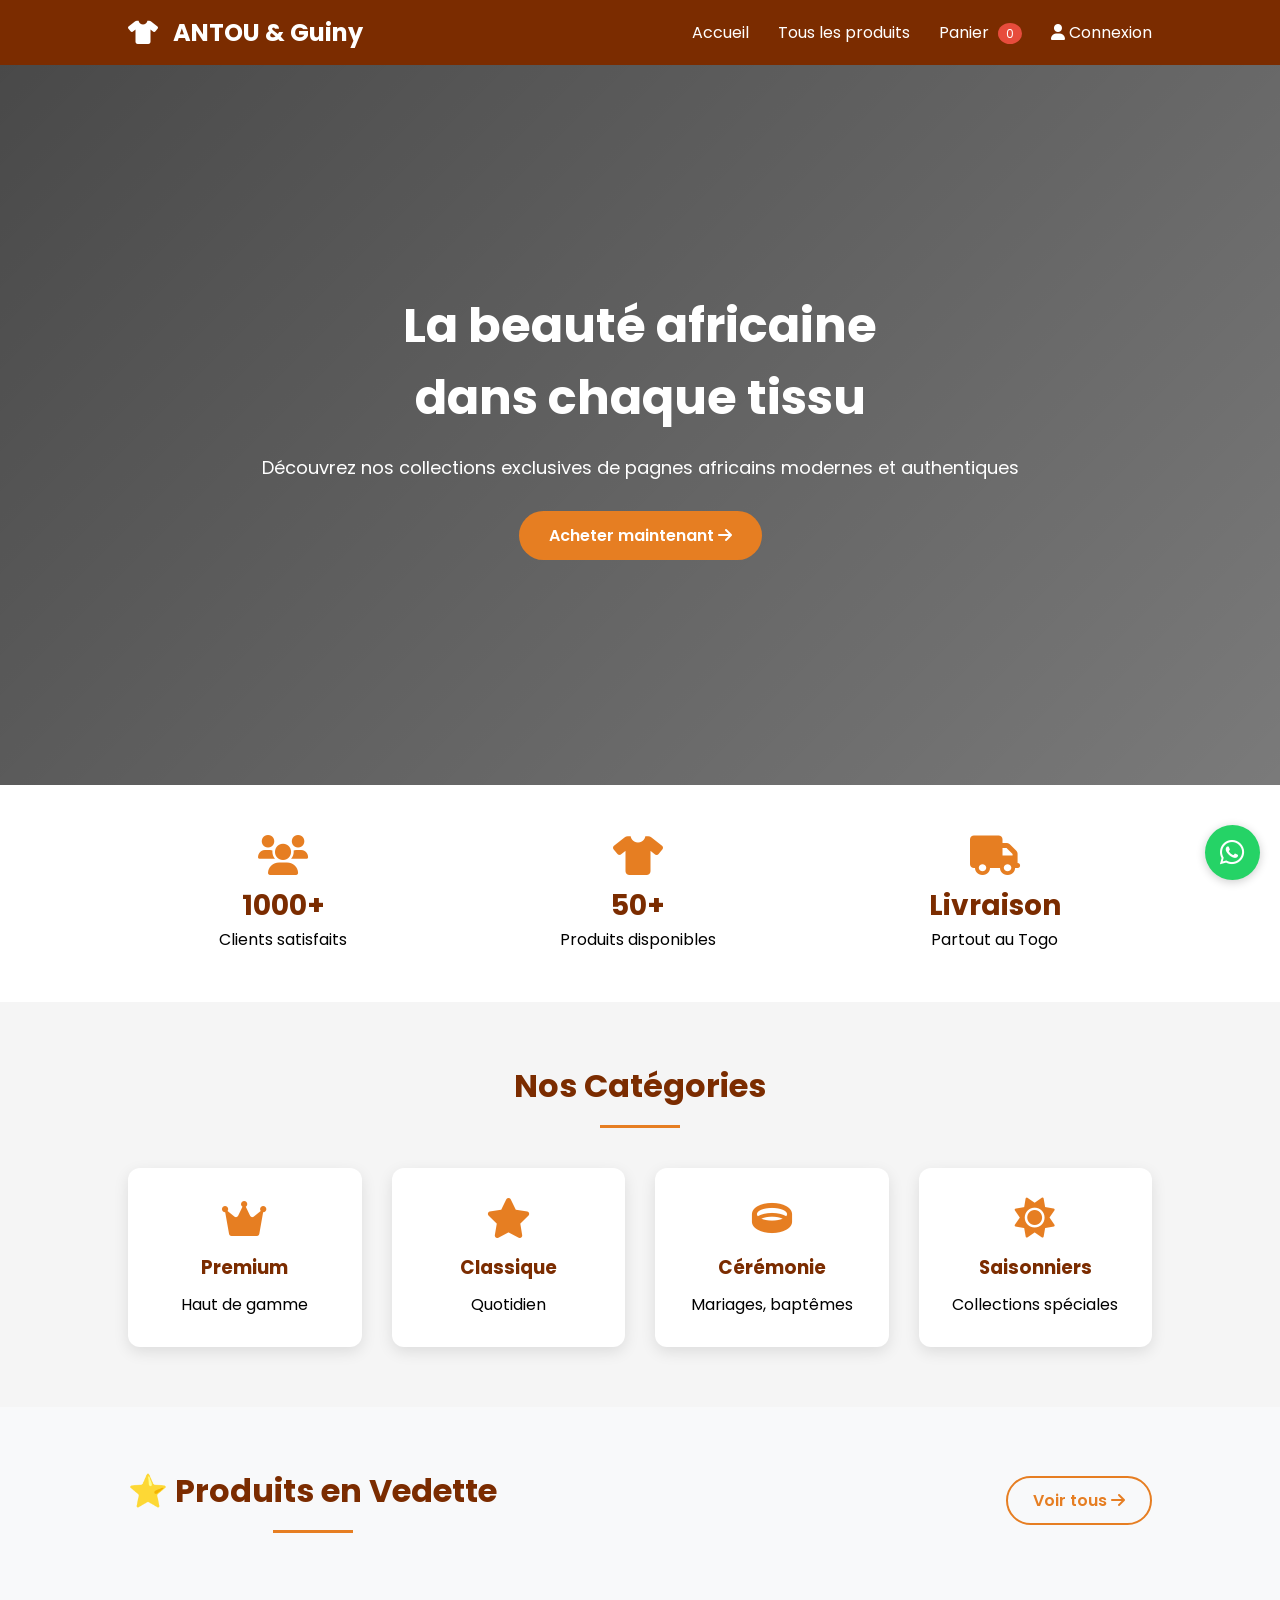
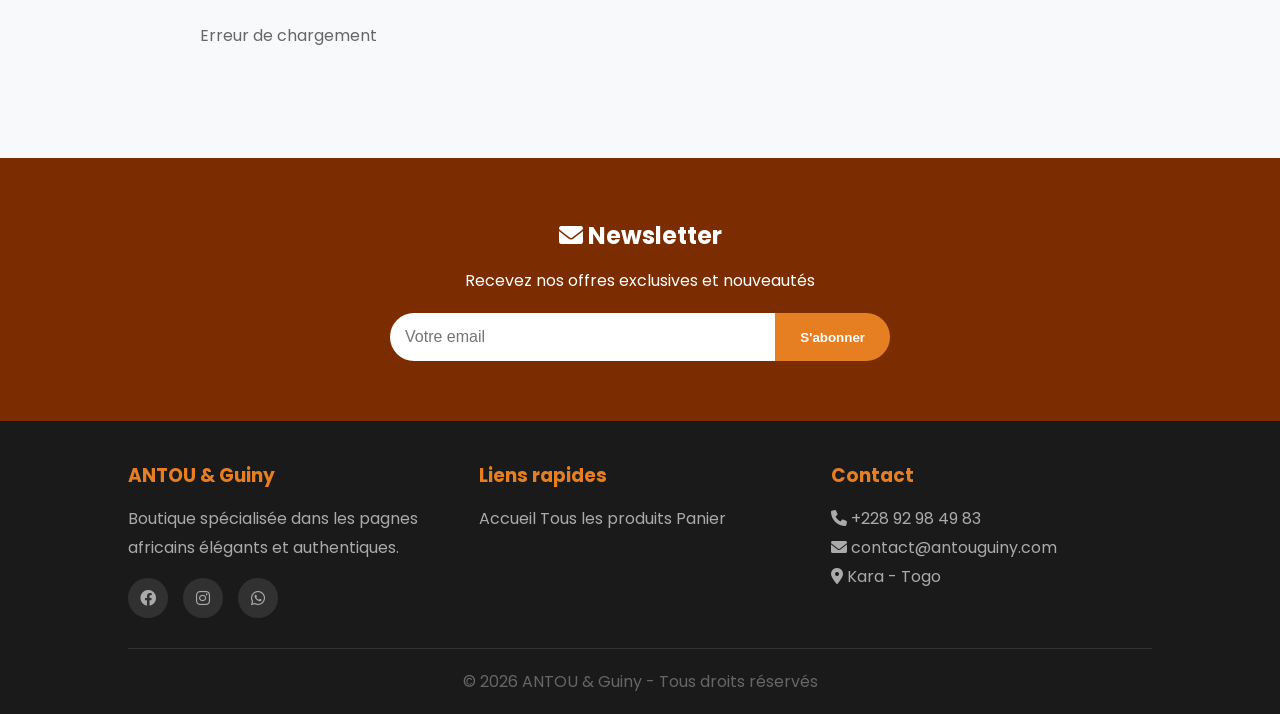
==== templates/index.html @ c520e152 "Premier commit" ====
<!DOCTYPE html>
<html lang="fr">
<head>
    <meta charset="UTF-8">
    <meta name="viewport" content="width=device-width, initial-scale=1.0">
    <title>ANTOU & Guiny - Boutique de Pagnes Africains</title>
    <link href="https://fonts.googleapis.com/css2?family=Poppins:wght@300;400;500;600;700;800&display=swap" rel="stylesheet">
    <link rel="stylesheet" href="https://cdnjs.cloudflare.com/ajax/libs/font-awesome/6.0.0/css/all.min.css">
    <style>
        * {
            margin: 0;
            padding: 0;
            box-sizing: border-box;
        }
        
        body {
            font-family: 'Poppins', sans-serif;
            background: #f5f5f5;
        }
        
        header {
            background: #7b2c00;
            display: flex;
            justify-content: space-between;
            align-items: center;
            padding: 15px 10%;
            position: sticky;
            top: 0;
            z-index: 100;
        }
        
        .logo {
            color: white;
            font-size: 24px;
            font-weight: 700;
        }
        
        .logo i {
            margin-right: 10px;
        }
        
        nav a {
            color: white;
            text-decoration: none;
            margin-left: 25px;
            transition: 0.3s;
        }
        
        nav a:hover {
            color: orange;
        }
        
        .hero {
            height: 80vh;
            background: linear-gradient(135deg, rgba(0,0,0,0.7), rgba(0,0,0,0.5)), url('/static/images/hero-bg.jpg');
            background-size: cover;
            background-position: center;
            display: flex;
            align-items: center;
            justify-content: center;
            text-align: center;
            color: white;
        }
        
        .hero-content h1 {
            font-size: 48px;
            margin-bottom: 20px;
        }
        
        .hero-content p {
            font-size: 18px;
            margin-bottom: 30px;
        }
        
        .btn {
            background: #e67e22;
            color: white;
            padding: 12px 30px;
            border-radius: 50px;
            text-decoration: none;
            font-weight: 600;
            transition: 0.3s;
            display: inline-block;
        }
        
        .btn:hover {
            background: #f39c12;
            transform: translateY(-3px);
        }
        
        .stats {
            display: flex;
            justify-content: space-around;
            padding: 50px 10%;
            background: white;
            text-align: center;
            flex-wrap: wrap;
            gap: 30px;
        }
        
        .stat-item i {
            font-size: 40px;
            color: #e67e22;
            margin-bottom: 10px;
        }
        
        .stat-item h3 {
            font-size: 28px;
            color: #7b2c00;
        }
        
        .categories {
            padding: 60px 10%;
        }
        
        .titre-section {
            text-align: center;
            font-size: 32px;
            color: #7b2c00;
            margin-bottom: 40px;
        }
        
        .titre-section::after {
            content: '';
            display: block;
            width: 80px;
            height: 3px;
            background: #e67e22;
            margin: 15px auto 0;
        }
        
        .categories-grid {
            display: grid;
            grid-template-columns: repeat(auto-fit, minmax(220px, 1fr));
            gap: 30px;
            max-width: 1200px;
            margin: 0 auto;
        }
        
        .categorie-card {
            background: white;
            padding: 30px;
            text-align: center;
            border-radius: 12px;
            cursor: pointer;
            transition: 0.3s;
            box-shadow: 0 5px 15px rgba(0,0,0,0.1);
        }
        
        .categorie-card:hover {
            transform: translateY(-5px);
            box-shadow: 0 10px 25px rgba(0,0,0,0.15);
        }
        
        .categorie-card i {
            font-size: 40px;
            color: #e67e22;
            margin-bottom: 15px;
        }
        
        .categorie-card h3 {
            color: #7b2c00;
            margin-bottom: 10px;
        }
        
        .featured {
            padding: 60px 10%;
            background: #f8f9fa;
        }
        
        .produits-header {
            display: flex;
            justify-content: space-between;
            align-items: center;
            margin-bottom: 40px;
            flex-wrap: wrap;
            gap: 20px;
        }
        
        .view-all-btn {
            background: transparent;
            border: 2px solid #e67e22;
            color: #e67e22;
            padding: 10px 25px;
            border-radius: 50px;
            text-decoration: none;
            font-weight: 600;
            transition: 0.3s;
        }
        
        .view-all-btn:hover {
            background: #e67e22;
            color: white;
        }
        
        .galerie {
            display: grid;
            grid-template-columns: repeat(auto-fill, minmax(280px, 1fr));
            gap: 30px;
        }
        
        .carte {
            background: white;
            border-radius: 12px;
            overflow: hidden;
            box-shadow: 0 5px 15px rgba(0,0,0,0.1);
            transition: 0.3s;
            position: relative;
        }
        
        .carte:hover {
            transform: translateY(-5px);
            box-shadow: 0 10px 25px rgba(0,0,0,0.15);
        }
        
        .carte img {
            width: 100%;
            height: 250px;
            object-fit: cover;
        }
        
        .badge {
            position: absolute;
            top: 10px;
            right: 10px;
            background: #e67e22;
            color: white;
            padding: 5px 12px;
            border-radius: 20px;
            font-size: 12px;
            font-weight: bold;
            z-index: 1;
        }
        
        .badge.vedette {
            background: #e74c3c;
        }
        
        .carte-content {
            padding: 20px;
        }
        
        .carte-content h3 {
            font-size: 18px;
            margin-bottom: 10px;
            color: #7b2c00;
        }
        
        .prix {
            font-size: 22px;
            font-weight: bold;
            color: #e67e22;
            margin: 10px 0;
        }
        
        .description {
            color: #666;
            font-size: 14px;
            margin-bottom: 15px;
            line-height: 1.5;
        }
        
        .commander-btn {
            width: 100%;
            background: #25D366;
            color: white;
            border: none;
            padding: 12px;
            border-radius: 50px;
            cursor: pointer;
            font-size: 14px;
            font-weight: 600;
            transition: 0.3s;
        }
        
        .commander-btn:hover {
            background: #128C7E;
        }
        
        .newsletter {
            background: #7b2c00;
            color: white;
            padding: 60px 20px;
            text-align: center;
        }
        
        .newsletter-content {
            max-width: 500px;
            margin: 0 auto;
        }
        
        .newsletter-content h2 {
            margin-bottom: 15px;
        }
        
        .newsletter-content form {
            display: flex;
            margin-top: 20px;
        }
        
        .newsletter-content input {
            flex: 1;
            padding: 15px;
            border: none;
            border-radius: 50px 0 0 50px;
            font-size: 16px;
        }
        
        .newsletter-content button {
            background: #e67e22;
            color: white;
            border: none;
            padding: 15px 25px;
            border-radius: 0 50px 50px 0;
            cursor: pointer;
            font-weight: 600;
        }
        
        footer {
            background: #1a1a1a;
            color: white;
            padding: 40px 10% 20px;
        }
        
        .footer-content {
            display: grid;
            grid-template-columns: repeat(auto-fit, minmax(250px, 1fr));
            gap: 30px;
            margin-bottom: 30px;
        }
        
        .footer-section h3 {
            margin-bottom: 15px;
            color: #e67e22;
        }
        
        .footer-section p, .footer-section a {
            color: #aaa;
            text-decoration: none;
            line-height: 1.8;
        }
        
        .social-links {
            display: flex;
            gap: 15px;
            margin-top: 15px;
        }
        
        .social-links a {
            width: 40px;
            height: 40px;
            background: rgba(255,255,255,0.1);
            border-radius: 50%;
            display: flex;
            align-items: center;
            justify-content: center;
            transition: 0.3s;
        }
        
        .social-links a:hover {
            background: #e67e22;
        }
        
        .footer-bottom {
            text-align: center;
            padding-top: 20px;
            border-top: 1px solid #333;
            color: #666;
        }
        
        .whatsapp {
            position: fixed;
            bottom: 20px;
            right: 20px;
            background: #25D366;
            color: white;
            width: 55px;
            height: 55px;
            border-radius: 50%;
            display: flex;
            align-items: center;
            justify-content: center;
            font-size: 28px;
            text-decoration: none;
            box-shadow: 0 2px 10px rgba(0,0,0,0.2);
            z-index: 100;
        }
        
        .cart-count {
            background: #e74c3c;
            border-radius: 50%;
            padding: 2px 8px;
            font-size: 12px;
            margin-left: 5px;
        }
        
        .toast {
            position: fixed;
            bottom: 20px;
            right: 20px;
            background: #333;
            color: white;
            padding: 12px 20px;
            border-radius: 8px;
            z-index: 1000;
        }
        
        .loading {
            text-align: center;
            padding: 50px;
            color: #666;
        }
        
        @media (max-width: 768px) {
            header {
                flex-direction: column;
                gap: 15px;
            }
            nav a {
                margin: 0 10px;
            }
            .hero-content h1 {
                font-size: 28px;
            }
            .stats {
                flex-direction: column;
            }
        }
    </style>
</head>
<body>

    <header>
        <div class="logo">
            <i class="fas fa-tshirt"></i>
            ANTOU & Guiny
        </div>
        <nav>
            <a href="/">Accueil</a>
            <a href="/tous-les-produits">Tous les produits</a>
            <a href="/panier">Panier <span id="cart-count" class="cart-count">0</span></a>
            <a href="#" id="auth-link">Connexion</a>
        </nav>
    </header>

    <section class="hero">
        <div class="hero-content">
            <h1>La beauté africaine <br>dans chaque tissu</h1>
            <p>Découvrez nos collections exclusives de pagnes africains modernes et authentiques</p>
            <a href="/tous-les-produits" class="btn">Acheter maintenant <i class="fas fa-arrow-right"></i></a>
        </div>
    </section>

    <section class="stats">
        <div class="stat-item">
            <i class="fas fa-users"></i>
            <h3>1000+</h3>
            <p>Clients satisfaits</p>
        </div>
        <div class="stat-item">
            <i class="fas fa-tshirt"></i>
            <h3>50+</h3>
            <p>Produits disponibles</p>
        </div>
        <div class="stat-item">
            <i class="fas fa-truck"></i>
            <h3>Livraison</h3>
            <p>Partout au Togo</p>
        </div>
    </section>

    <section class="categories">
        <h2 class="titre-section">Nos Catégories</h2>
        <div class="categories-grid">
            <div class="categorie-card" data-categorie="premium">
                <i class="fas fa-crown"></i>
                <h3>Premium</h3>
                <p>Haut de gamme</p>
            </div>
            <div class="categorie-card" data-categorie="classique">
                <i class="fas fa-star"></i>
                <h3>Classique</h3>
                <p>Quotidien</p>
            </div>
            <div class="categorie-card" data-categorie="ceremonie">
                <i class="fas fa-ring"></i>
                <h3>Cérémonie</h3>
                <p>Mariages, baptêmes</p>
            </div>
            <div class="categorie-card" data-categorie="saison">
                <i class="fas fa-sun"></i>
                <h3>Saisonniers</h3>
                <p>Collections spéciales</p>
            </div>
        </div>
    </section>

    <section class="featured">
        <div class="produits-header">
            <h2 class="titre-section" style="margin-bottom: 0;">⭐ Produits en Vedette</h2>
            <a href="/tous-les-produits" class="view-all-btn">Voir tous <i class="fas fa-arrow-right"></i></a>
        </div>
        <div class="galerie" id="featured-products">
            <div class="loading"><i class="fas fa-spinner fa-spin"></i> Chargement...</div>
        </div>
    </section>

    <section class="newsletter">
        <div class="newsletter-content">
            <h2><i class="fas fa-envelope"></i> Newsletter</h2>
            <p>Recevez nos offres exclusives et nouveautés</p>
            <form id="newsletter-form">
                <input type="email" placeholder="Votre email" required>
                <button type="submit">S'abonner</button>
            </form>
        </div>
    </section>

    <footer>
        <div class="footer-content">
            <div class="footer-section">
                <h3>ANTOU & Guiny</h3>
                <p>Boutique spécialisée dans les pagnes africains élégants et authentiques.</p>
                <div class="social-links">
                    <a href="#"><i class="fab fa-facebook"></i></a>
                    <a href="#"><i class="fab fa-instagram"></i></a>
                    <a href="#"><i class="fab fa-whatsapp"></i></a>
                </div>
            </div>
            <div class="footer-section">
                <h3>Liens rapides</h3>
                <a href="/">Accueil</a>
                <a href="/tous-les-produits">Tous les produits</a>
                <a href="/panier">Panier</a>
            </div>
            <div class="footer-section">
                <h3>Contact</h3>
                <p><i class="fas fa-phone"></i> +228 92 98 49 83</p>
                <p><i class="fas fa-envelope"></i> contact@antouguiny.com</p>
                <p><i class="fas fa-map-marker-alt"></i> Kara - Togo</p>
            </div>
        </div>
        <div class="footer-bottom">
            <p>&copy; 2026 ANTOU & Guiny - Tous droits réservés</p>
        </div>
    </footer>

    <a href="https://wa.me/22892984983" class="whatsapp" target="_blank">
        <i class="fab fa-whatsapp"></i>
    </a>

    <script>
        let allProducts = [];
        let cart = JSON.parse(localStorage.getItem('cart')) || [];
        
        function updateCartCount() {
            const count = cart.reduce((sum, item) => sum + item.quantite, 0);
            const cartCount = document.getElementById('cart-count');
            if (cartCount) cartCount.textContent = count;
            localStorage.setItem('cart', JSON.stringify(cart));
        }
        
        function showToast(message) {
            const toast = document.createElement('div');
            toast.className = 'toast';
            toast.innerHTML = `<i class="fas fa-check-circle"></i> ${message}`;
            document.body.appendChild(toast);
            setTimeout(() => toast.remove(), 3000);
        }
        
        function requireAuth(action) {
            const connected = localStorage.getItem('connected');
            if (connected !== 'true') {
                alert('Veuillez vous connecter pour ' + action);
                window.location.href = '/login-page';
                return false;
            }
            return true;
        }
        
        function addToCart(productId, productName, productPrice, productImage) {
            if (!requireAuth('ajouter au panier')) return;
            
            let cart = JSON.parse(localStorage.getItem('cart')) || [];
            const existing = cart.find(item => item.id === productId);
            
            if (existing) {
                existing.quantite++;
            } else {
                cart.push({
                    id: productId,
                    nom: productName,
                    prix: productPrice,
                    image: productImage,
                    quantite: 1
                });
            }
            
            localStorage.setItem('cart', JSON.stringify(cart));
            updateCartCount();
            showToast(`${productName} ajouté au panier !`);
        }
        
        function displayProducts(products, containerId, isFeatured = false) {
            const container = document.getElementById(containerId);
            if (!container) return;
            
            if (products.length === 0) {
                container.innerHTML = '<div class="no-products">Aucun produit trouvé</div>';
                return;
            }
            
            container.innerHTML = '';
            products.forEach(produit => {
                const badgeText = isFeatured ? '⭐ Vedette' : '⭐ Nouveau';
                // CORRECTION : Utiliser l'image de la base de données (peut être locale ou http)
                let imageUrl = produit.image;
                
                // Si l'image n'existe pas ou est vide, utiliser placeholder
                if (!imageUrl) {
                    imageUrl = 'https://placehold.co/400x300?text=ANTOU+Guiny';
                }
                
                container.innerHTML += `
                    <div class="carte">
                        <div class="badge ${isFeatured ? 'vedette' : ''}">${badgeText}</div>
                        <img src="${imageUrl}" alt="${produit.nom}" onerror="this.src='https://placehold.co/400x300?text=ANTOU+Guiny'">
                        <div class="carte-content">
                            <h3>${produit.nom}</h3>
                            <p class="prix">${produit.prix} FCFA</p>
                            <p class="description">${produit.description ? produit.description.substring(0, 80) : 'Superbe tissu africain de qualité'}</p>
                            <button class="commander-btn" onclick="addToCart(${produit.id}, '${produit.nom}', '${produit.prix}', '${imageUrl}')">
                                <i class="fas fa-shopping-cart"></i> Ajouter au panier
                            </button>
                        </div>
                    </div>
                `;
            });
        }
        
        async function loadProducts() {
            try {
                const response = await fetch('/products');
                allProducts = await response.json();
                console.log('Produits chargés:', allProducts);
                
                // Afficher les 3 premiers produits en vedette
                const featured = allProducts.slice(0, 3);
                displayProducts(featured, 'featured-products', true);
            } catch (error) {
                console.error('Erreur:', error);
                document.getElementById('featured-products').innerHTML = '<div class="loading">Erreur de chargement</div>';
            }
        }
        
        function checkAuth() {
            const authLink = document.getElementById('auth-link');
            const connected = localStorage.getItem('connected');
            const userNom = localStorage.getItem('user_nom');
            
            if (connected === 'true') {
                authLink.innerHTML = `<i class="fas fa-user"></i> ${userNom || 'Mon compte'}`;
                authLink.href = '/profil';
            } else {
                authLink.innerHTML = '<i class="fas fa-user"></i> Connexion';
                authLink.href = '/login-page';
            }
        }
        
        document.getElementById('newsletter-form')?.addEventListener('submit', (e) => {
            e.preventDefault();
            showToast('Merci pour votre inscription !');
            e.target.reset();
        });
        
        loadProducts();
        updateCartCount();
        checkAuth();
    </script>
</body>
</html>
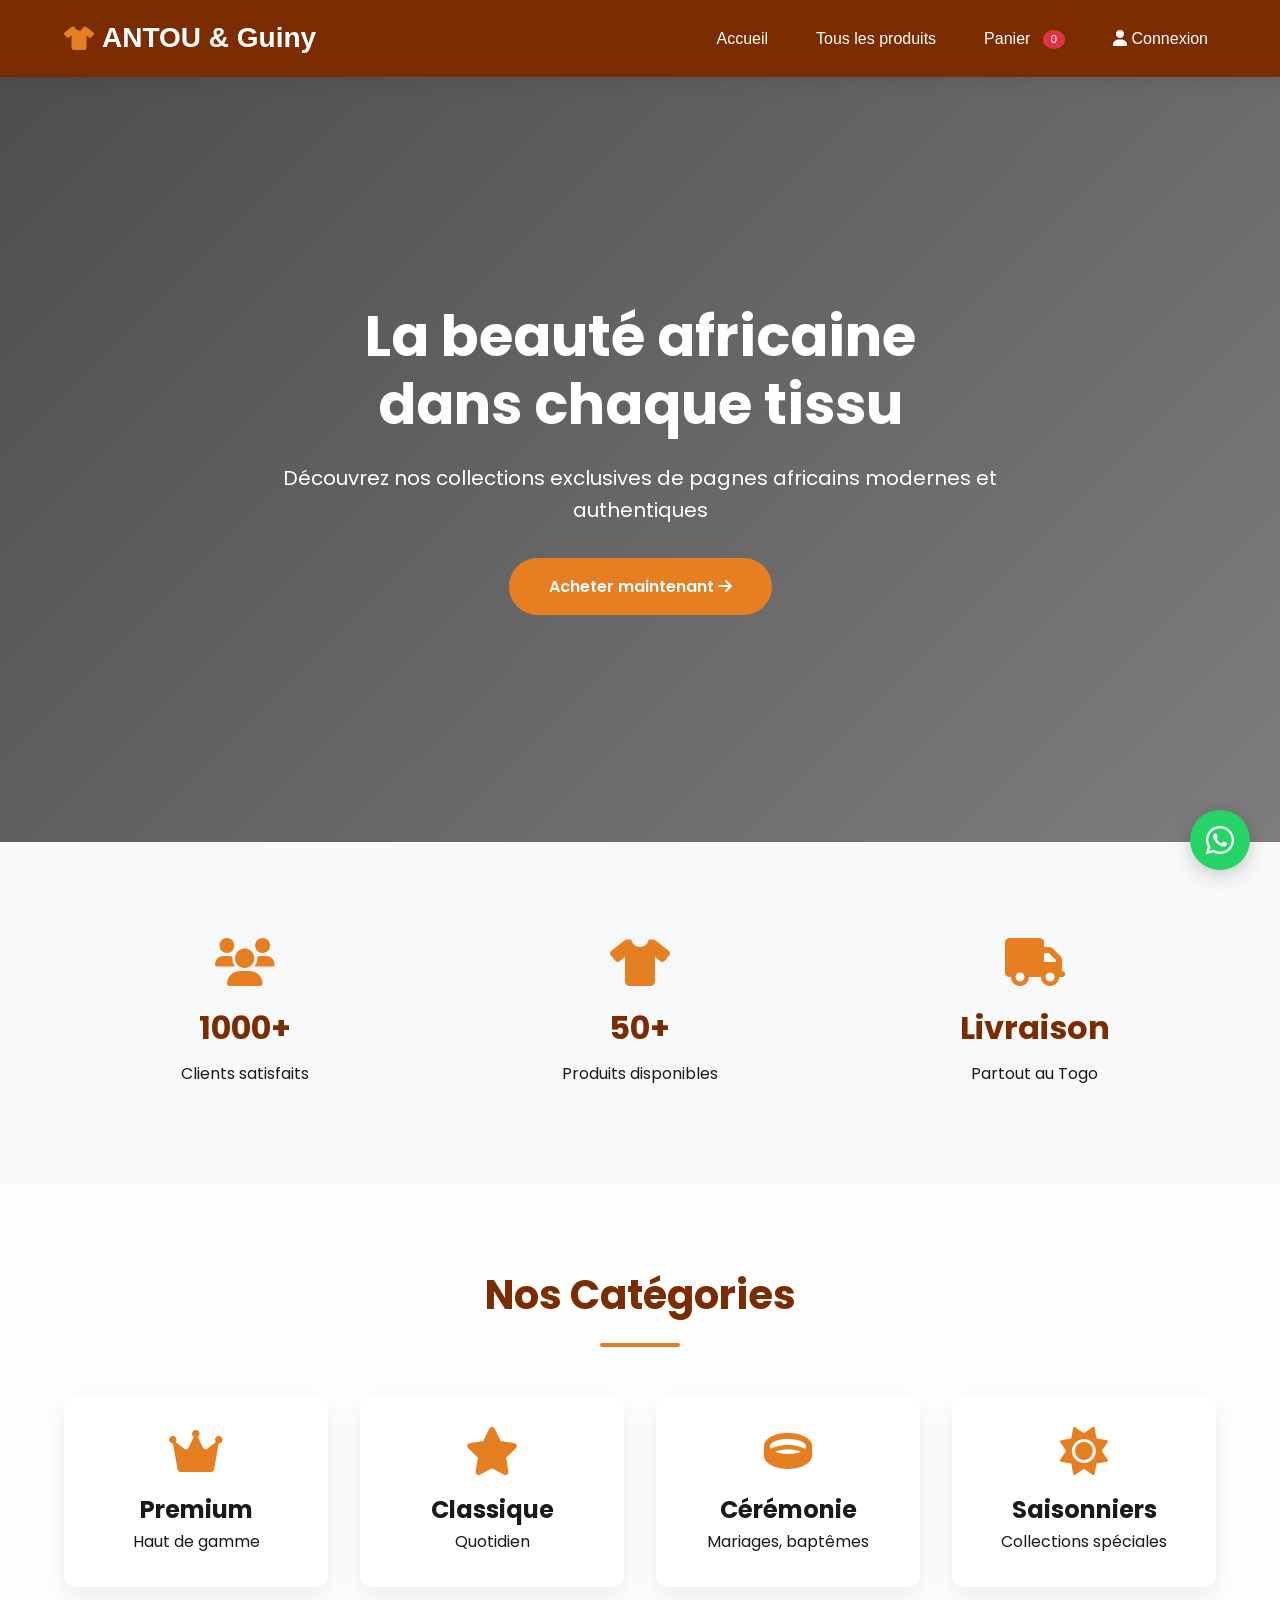
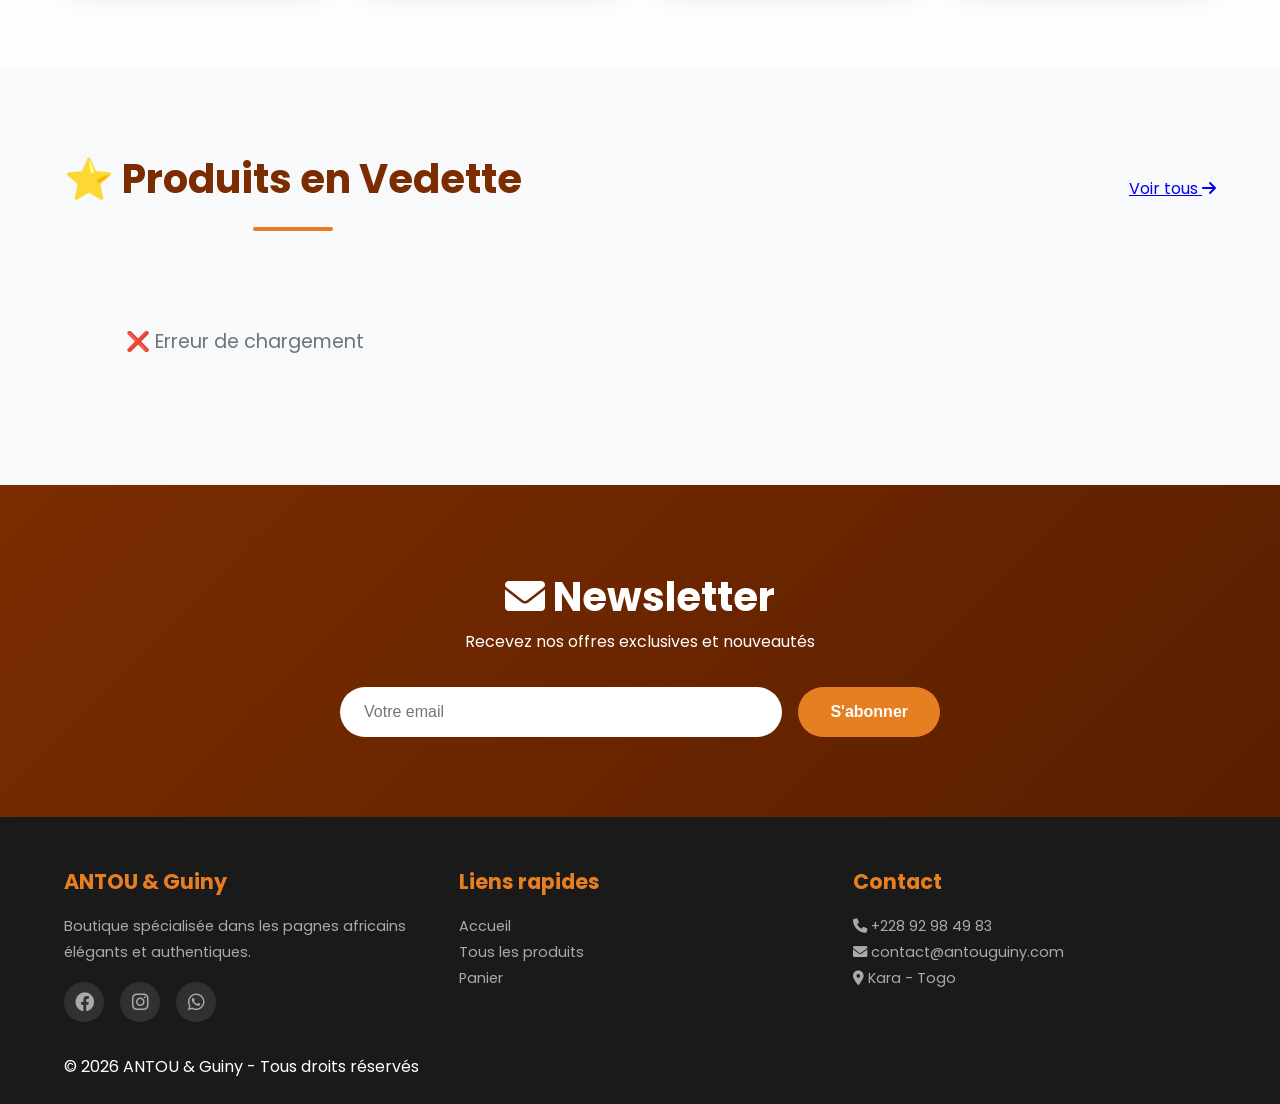
==== commit babc14bc: "mise à jour des pages produits" ====
--- a/templates/index.html
+++ b/templates/index.html
@@ -2,428 +2,799 @@
 <html lang="fr">
 <head>
     <meta charset="UTF-8">
-    <meta name="viewport" content="width=device-width, initial-scale=1.0">
+    <meta name="viewport" content="width=device-width, initial-scale=1.0, maximum-scale=1.0, user-scalable=yes">
     <title>ANTOU & Guiny - Boutique de Pagnes Africains</title>
     <link href="https://fonts.googleapis.com/css2?family=Poppins:wght@300;400;500;600;700;800&display=swap" rel="stylesheet">
     <link rel="stylesheet" href="https://cdnjs.cloudflare.com/ajax/libs/font-awesome/6.0.0/css/all.min.css">
     <style>
+        /* ========================================
+           RESET & VARIABLES RESPONSIVES
+        ======================================== */
         * {
             margin: 0;
             padding: 0;
             box-sizing: border-box;
         }
-        
+
+        html {
+            scroll-behavior: smooth;
+            font-size: 16px; /* Base pour rem */
+        }
+
         body {
             font-family: 'Poppins', sans-serif;
-            background: #f5f5f5;
-        }
-        
+            background: #fefefe;
+            color: #1a1a1a;
+            line-height: 1.6;
+            overflow-x: hidden;
+        }
+
+        :root {
+            --primary: #7b2c00;
+            --primary-dark: #5a1f00;
+            --primary-light: #a04000;
+            --accent: #e67e22;
+            --accent-hover: #f39c12;
+            --white: #ffffff;
+            --gray-light: #f8f9fa;
+            --gray: #6c757d;
+            --gray-dark: #343a40;
+            --danger: #dc3545;
+            --success: #25d366;
+            --success-dark: #128c7e;
+            --shadow: 0 10px 30px rgba(0, 0, 0, 0.08);
+            --shadow-hover: 0 20px 40px rgba(0, 0, 0, 0.12);
+            --border-radius: 12px;
+            --transition: all 0.3s cubic-bezier(0.4, 0, 0.2, 1);
+            
+            /* Tailles responsives */
+            --container-padding: clamp(1rem, 5vw, 5rem);
+            --section-padding: clamp(3rem, 8vw, 5rem);
+        }
+
+        /* ========================================
+           UTILITAIRES RESPONSIVES
+        ======================================== */
+        .container {
+            width: 100%;
+            max-width: 1400px;
+            margin: 0 auto;
+            padding: 0 var(--container-padding);
+        }
+
+        /* Titres responsives */
+        h1 {
+            font-size: clamp(1.8rem, 6vw, 3.5rem);
+        }
+        
+        h2 {
+            font-size: clamp(1.5rem, 5vw, 2.5rem);
+        }
+        
+        h3 {
+            font-size: clamp(1.2rem, 4vw, 1.5rem);
+        }
+        
+        p {
+            font-size: clamp(0.875rem, 3vw, 1rem);
+        }
+
+        /* ========================================
+           HEADER RESPONSIVE
+        ======================================== */
         header {
-            background: #7b2c00;
+            background: var(--primary);
+            position: sticky;
+            top: 0;
+            z-index: 1000;
+            padding: clamp(0.75rem, 3vw, 1rem) var(--container-padding);
+            box-shadow: 0 2px 20px rgba(0, 0, 0, 0.1);
+        }
+
+        .header-container {
+            max-width: 1400px;
+            margin: 0 auto;
             display: flex;
             justify-content: space-between;
             align-items: center;
-            padding: 15px 10%;
-            position: sticky;
-            top: 0;
-            z-index: 100;
-        }
-        
+            gap: 1rem;
+            flex-wrap: wrap;
+        }
+
         .logo {
-            color: white;
-            font-size: 24px;
-            font-weight: 700;
-        }
-        
+            color: var(--white);
+            font-size: clamp(1.2rem, 5vw, 1.75rem);
+            font-weight: 800;
+            display: flex;
+            align-items: center;
+            gap: 0.5rem;
+        }
+
         .logo i {
-            margin-right: 10px;
-        }
-        
+            color: var(--accent);
+            font-size: clamp(1rem, 4vw, 1.5rem);
+        }
+
+        /* Menu hamburger pour mobile */
+        .menu-toggle {
+            display: none;
+            background: none;
+            border: none;
+            color: var(--white);
+            font-size: 1.8rem;
+            cursor: pointer;
+            transition: var(--transition);
+        }
+
+        nav {
+            display: flex;
+            align-items: center;
+            gap: clamp(0.8rem, 3vw, 2rem);
+            flex-wrap: wrap;
+        }
+
         nav a {
-            color: white;
+            color: var(--white);
             text-decoration: none;
-            margin-left: 25px;
-            transition: 0.3s;
-        }
-        
-        nav a:hover {
-            color: orange;
-        }
-        
+            transition: var(--transition);
+            font-weight: 500;
+            font-size: clamp(0.875rem, 3vw, 1rem);
+            padding: 0.5rem;
+            white-space: nowrap;
+        }
+
+        /* ========================================
+           HERO SECTION RESPONSIVE
+        ======================================== */
         .hero {
-            height: 80vh;
-            background: linear-gradient(135deg, rgba(0,0,0,0.7), rgba(0,0,0,0.5)), url('/static/images/hero-bg.jpg');
+            min-height: 85vh;
+            height: auto;
+            background: linear-gradient(135deg, rgba(0, 0, 0, 0.7), rgba(0, 0, 0, 0.5)), 
+                        url('https://images.unsplash.com/photo-1606761568499-6d2451b23c66?w=1920');
             background-size: cover;
             background-position: center;
+            background-attachment: fixed;
             display: flex;
             align-items: center;
             justify-content: center;
             text-align: center;
-            color: white;
-        }
-        
+            color: var(--white);
+            padding: var(--section-padding) var(--container-padding);
+        }
+
+        .hero-content {
+            max-width: 800px;
+            width: 100%;
+        }
+
         .hero-content h1 {
-            font-size: 48px;
-            margin-bottom: 20px;
-        }
-        
+            margin-bottom: clamp(1rem, 4vw, 1.5rem);
+            animation: fadeInUp 1s ease;
+            line-height: 1.2;
+        }
+
         .hero-content p {
-            font-size: 18px;
-            margin-bottom: 30px;
-        }
-        
+            font-size: clamp(1rem, 4vw, 1.25rem);
+            margin-bottom: clamp(1.5rem, 5vw, 2rem);
+            animation: fadeInUp 1s ease 0.2s both;
+        }
+
         .btn {
-            background: #e67e22;
-            color: white;
-            padding: 12px 30px;
+            display: inline-block;
+            background: var(--accent);
+            color: var(--white);
+            padding: clamp(0.75rem, 3vw, 1rem) clamp(1.5rem, 5vw, 2.5rem);
+            text-decoration: none;
             border-radius: 50px;
-            text-decoration: none;
+            transition: var(--transition);
             font-weight: 600;
-            transition: 0.3s;
-            display: inline-block;
-        }
-        
-        .btn:hover {
-            background: #f39c12;
-            transform: translateY(-3px);
-        }
-        
+            font-size: clamp(0.875rem, 3vw, 1rem);
+            animation: fadeInUp 1s ease 0.4s both;
+        }
+
+        /* ========================================
+           STATS RESPONSIVE
+        ======================================== */
         .stats {
-            display: flex;
-            justify-content: space-around;
-            padding: 50px 10%;
-            background: white;
+            display: grid;
+            grid-template-columns: repeat(auto-fit, minmax(min(250px, 100%), 1fr));
+            gap: clamp(1.5rem, 4vw, 2rem);
+            padding: var(--section-padding) var(--container-padding);
+            background: var(--gray-light);
             text-align: center;
-            flex-wrap: wrap;
-            gap: 30px;
-        }
-        
+        }
+
+        .stat-item {
+            padding: 1rem;
+        }
+
         .stat-item i {
-            font-size: 40px;
-            color: #e67e22;
-            margin-bottom: 10px;
-        }
-        
+            font-size: clamp(2rem, 6vw, 3rem);
+            color: var(--accent);
+            margin-bottom: 1rem;
+        }
+
         .stat-item h3 {
-            font-size: 28px;
-            color: #7b2c00;
-        }
-        
+            font-size: clamp(1.5rem, 5vw, 2rem);
+            color: var(--primary);
+            margin-bottom: 0.5rem;
+        }
+
+        /* ========================================
+           CATEGORIES RESPONSIVE
+        ======================================== */
         .categories {
-            padding: 60px 10%;
-        }
-        
+            padding: var(--section-padding) var(--container-padding);
+        }
+
         .titre-section {
             text-align: center;
-            font-size: 32px;
-            color: #7b2c00;
-            margin-bottom: 40px;
-        }
-        
+            font-size: clamp(1.5rem, 5vw, 2.5rem);
+            margin-bottom: clamp(2rem, 6vw, 3rem);
+            position: relative;
+            color: var(--primary);
+        }
+
         .titre-section::after {
             content: '';
             display: block;
-            width: 80px;
-            height: 3px;
-            background: #e67e22;
-            margin: 15px auto 0;
-        }
-        
+            width: min(80px, 15vw);
+            height: 4px;
+            background: var(--accent);
+            margin: 1rem auto 0;
+            border-radius: 2px;
+        }
+
         .categories-grid {
             display: grid;
-            grid-template-columns: repeat(auto-fit, minmax(220px, 1fr));
-            gap: 30px;
+            grid-template-columns: repeat(auto-fit, minmax(min(220px, 100%), 1fr));
+            gap: clamp(1rem, 4vw, 2rem);
             max-width: 1200px;
             margin: 0 auto;
         }
-        
+
         .categorie-card {
-            background: white;
-            padding: 30px;
+            background: var(--white);
+            padding: clamp(1.5rem, 4vw, 2rem);
             text-align: center;
-            border-radius: 12px;
+            border-radius: var(--border-radius);
             cursor: pointer;
-            transition: 0.3s;
-            box-shadow: 0 5px 15px rgba(0,0,0,0.1);
-        }
-        
+            transition: var(--transition);
+            box-shadow: var(--shadow);
+        }
+
         .categorie-card:hover {
             transform: translateY(-5px);
-            box-shadow: 0 10px 25px rgba(0,0,0,0.15);
-        }
-        
+            box-shadow: var(--shadow-hover);
+        }
+
         .categorie-card i {
-            font-size: 40px;
-            color: #e67e22;
-            margin-bottom: 15px;
-        }
-        
-        .categorie-card h3 {
-            color: #7b2c00;
-            margin-bottom: 10px;
-        }
-        
-        .featured {
-            padding: 60px 10%;
-            background: #f8f9fa;
-        }
-        
+            font-size: clamp(2rem, 6vw, 3rem);
+            color: var(--accent);
+            margin-bottom: 1rem;
+        }
+
+        /* ========================================
+           PRODUITS RESPONSIVE
+        ======================================== */
+        .featured, #produits {
+            padding: var(--section-padding) var(--container-padding);
+            background: var(--gray-light);
+        }
+
         .produits-header {
             display: flex;
             justify-content: space-between;
             align-items: center;
-            margin-bottom: 40px;
+            margin-bottom: clamp(1.5rem, 5vw, 3rem);
             flex-wrap: wrap;
-            gap: 20px;
-        }
-        
-        .view-all-btn {
+            gap: 1rem;
+        }
+
+        .filters {
+            display: flex;
+            justify-content: space-between;
+            margin-bottom: clamp(1.5rem, 5vw, 3rem);
+            gap: 1rem;
+            flex-wrap: wrap;
+        }
+
+        .search-box {
+            flex: 1;
+            min-width: 200px;
+            display: flex;
+            align-items: center;
+            background: var(--white);
+            border: 2px solid #eee;
+            border-radius: 50px;
+            padding: 0.8rem 1.5rem;
+            transition: var(--transition);
+        }
+
+        .search-box input {
+            flex: 1;
+            border: none;
+            outline: none;
+            font-size: clamp(0.875rem, 3vw, 1rem);
             background: transparent;
-            border: 2px solid #e67e22;
-            color: #e67e22;
-            padding: 10px 25px;
+        }
+
+        .sort-box select {
+            padding: 0.8rem 1.5rem;
+            border: 2px solid #eee;
             border-radius: 50px;
-            text-decoration: none;
-            font-weight: 600;
-            transition: 0.3s;
-        }
-        
-        .view-all-btn:hover {
-            background: #e67e22;
-            color: white;
-        }
-        
+            background: var(--white);
+            font-size: clamp(0.875rem, 3vw, 1rem);
+            cursor: pointer;
+        }
+
         .galerie {
             display: grid;
-            grid-template-columns: repeat(auto-fill, minmax(280px, 1fr));
-            gap: 30px;
-        }
-        
+            grid-template-columns: repeat(auto-fill, minmax(min(280px, 100%), 1fr));
+            gap: clamp(1rem, 4vw, 2rem);
+        }
+
         .carte {
-            background: white;
-            border-radius: 12px;
+            background: var(--white);
+            border-radius: var(--border-radius);
             overflow: hidden;
-            box-shadow: 0 5px 15px rgba(0,0,0,0.1);
-            transition: 0.3s;
             position: relative;
-        }
-        
-        .carte:hover {
-            transform: translateY(-5px);
-            box-shadow: 0 10px 25px rgba(0,0,0,0.15);
-        }
-        
+            transition: var(--transition);
+            box-shadow: var(--shadow);
+            display: flex;
+            flex-direction: column;
+        }
+
         .carte img {
             width: 100%;
-            height: 250px;
+            height: clamp(200px, 40vw, 280px);
             object-fit: cover;
-        }
-        
+            transition: var(--transition);
+        }
+
         .badge {
             position: absolute;
-            top: 10px;
-            right: 10px;
-            background: #e67e22;
-            color: white;
-            padding: 5px 12px;
-            border-radius: 20px;
-            font-size: 12px;
-            font-weight: bold;
+            top: 1rem;
+            right: 1rem;
+            background: var(--accent);
+            color: var(--white);
+            padding: 0.3rem 0.8rem;
+            border-radius: 50px;
+            font-size: clamp(0.7rem, 2.5vw, 0.75rem);
+            font-weight: 600;
             z-index: 1;
         }
-        
-        .badge.vedette {
-            background: #e74c3c;
-        }
-        
+
         .carte-content {
-            padding: 20px;
-        }
-        
-        .carte-content h3 {
-            font-size: 18px;
-            margin-bottom: 10px;
-            color: #7b2c00;
-        }
-        
+            padding: clamp(1rem, 4vw, 1.5rem);
+            flex: 1;
+            display: flex;
+            flex-direction: column;
+        }
+
         .prix {
-            font-size: 22px;
-            font-weight: bold;
-            color: #e67e22;
-            margin: 10px 0;
-        }
-        
+            font-size: clamp(1.2rem, 4vw, 1.5rem);
+            font-weight: 700;
+            color: var(--accent);
+            margin: 0.8rem 0;
+        }
+
         .description {
-            color: #666;
-            font-size: 14px;
-            margin-bottom: 15px;
+            color: var(--gray);
+            font-size: clamp(0.8rem, 2.5vw, 0.85rem);
+            margin-bottom: 1rem;
             line-height: 1.5;
-        }
-        
+            flex: 1;
+        }
+
         .commander-btn {
             width: 100%;
-            background: #25D366;
-            color: white;
+            background: var(--success);
+            color: var(--white);
             border: none;
-            padding: 12px;
+            padding: clamp(0.7rem, 3vw, 0.8rem);
             border-radius: 50px;
             cursor: pointer;
-            font-size: 14px;
+            font-size: clamp(0.8rem, 3vw, 0.9rem);
             font-weight: 600;
-            transition: 0.3s;
-        }
-        
-        .commander-btn:hover {
-            background: #128C7E;
-        }
-        
+            transition: var(--transition);
+        }
+
+        /* ========================================
+           NEWSLETTER RESPONSIVE
+        ======================================== */
         .newsletter {
-            background: #7b2c00;
-            color: white;
-            padding: 60px 20px;
+            background: linear-gradient(135deg, var(--primary), var(--primary-dark));
+            color: var(--white);
+            padding: var(--section-padding) var(--container-padding);
             text-align: center;
         }
-        
+
         .newsletter-content {
-            max-width: 500px;
+            max-width: 600px;
             margin: 0 auto;
-        }
-        
-        .newsletter-content h2 {
-            margin-bottom: 15px;
-        }
-        
+            width: 100%;
+        }
+
         .newsletter-content form {
             display: flex;
-            margin-top: 20px;
-        }
-        
+            margin-top: 2rem;
+            gap: 1rem;
+            flex-wrap: wrap;
+        }
+
         .newsletter-content input {
             flex: 1;
-            padding: 15px;
+            min-width: 200px;
+            padding: clamp(0.8rem, 3vw, 1rem) clamp(1rem, 4vw, 1.5rem);
             border: none;
-            border-radius: 50px 0 0 50px;
-            font-size: 16px;
-        }
-        
+            border-radius: 50px;
+            font-size: clamp(0.875rem, 3vw, 1rem);
+            outline: none;
+        }
+
         .newsletter-content button {
-            background: #e67e22;
-            color: white;
+            background: var(--accent);
+            color: var(--white);
             border: none;
-            padding: 15px 25px;
-            border-radius: 0 50px 50px 0;
+            padding: clamp(0.8rem, 3vw, 1rem) clamp(1.5rem, 5vw, 2rem);
+            border-radius: 50px;
             cursor: pointer;
             font-weight: 600;
-        }
-        
+            transition: var(--transition);
+            font-size: clamp(0.875rem, 3vw, 1rem);
+        }
+
+        /* ========================================
+           FOOTER RESPONSIVE
+        ======================================== */
         footer {
             background: #1a1a1a;
-            color: white;
-            padding: 40px 10% 20px;
-        }
-        
+            color: var(--white);
+            padding: clamp(2rem, 6vw, 3rem) var(--container-padding) clamp(1rem, 3vw, 1.5rem);
+        }
+
         .footer-content {
             display: grid;
-            grid-template-columns: repeat(auto-fit, minmax(250px, 1fr));
-            gap: 30px;
-            margin-bottom: 30px;
-        }
-        
+            grid-template-columns: repeat(auto-fit, minmax(min(250px, 100%), 1fr));
+            gap: clamp(1.5rem, 5vw, 2rem);
+            margin-bottom: 2rem;
+        }
+
+        .footer-section {
+            text-align: left;
+        }
+
         .footer-section h3 {
-            margin-bottom: 15px;
-            color: #e67e22;
-        }
-        
+            margin-bottom: 1rem;
+            color: var(--accent);
+            font-size: clamp(1.1rem, 4vw, 1.3rem);
+        }
+
         .footer-section p, .footer-section a {
             color: #aaa;
             text-decoration: none;
             line-height: 1.8;
-        }
-        
+            font-size: clamp(0.8rem, 2.5vw, 0.9rem);
+            display: block;
+            transition: var(--transition);
+        }
+
         .social-links {
             display: flex;
-            gap: 15px;
-            margin-top: 15px;
-        }
-        
+            gap: 1rem;
+            margin-top: 1rem;
+            flex-wrap: wrap;
+        }
+
         .social-links a {
-            width: 40px;
-            height: 40px;
-            background: rgba(255,255,255,0.1);
-            border-radius: 50%;
-            display: flex;
+            display: inline-flex;
             align-items: center;
             justify-content: center;
-            transition: 0.3s;
-        }
-        
-        .social-links a:hover {
-            background: #e67e22;
-        }
-        
-        .footer-bottom {
-            text-align: center;
-            padding-top: 20px;
-            border-top: 1px solid #333;
-            color: #666;
-        }
-        
+            width: clamp(35px, 8vw, 40px);
+            height: clamp(35px, 8vw, 40px);
+            background: rgba(255, 255, 255, 0.1);
+            border-radius: 50%;
+            transition: var(--transition);
+            font-size: clamp(1rem, 4vw, 1.2rem);
+        }
+
+        /* ========================================
+           WHATSAPP BUTTON RESPONSIVE
+        ======================================== */
         .whatsapp {
             position: fixed;
-            bottom: 20px;
-            right: 20px;
-            background: #25D366;
+            bottom: clamp(15px, 4vw, 30px);
+            right: clamp(15px, 4vw, 30px);
+            width: clamp(50px, 12vw, 60px);
+            height: clamp(50px, 12vw, 60px);
+            background: var(--success);
             color: white;
-            width: 55px;
-            height: 55px;
+            display: flex;
+            justify-content: center;
+            align-items: center;
             border-radius: 50%;
-            display: flex;
-            align-items: center;
-            justify-content: center;
-            font-size: 28px;
             text-decoration: none;
-            box-shadow: 0 2px 10px rgba(0,0,0,0.2);
+            font-size: clamp(1.5rem, 5vw, 2rem);
+            box-shadow: 0 5px 20px rgba(0, 0, 0, 0.2);
+            transition: var(--transition);
             z-index: 100;
         }
-        
+
+        /* ========================================
+           ANIMATIONS
+        ======================================== */
+        @keyframes fadeInUp {
+            from {
+                opacity: 0;
+                transform: translateY(30px);
+            }
+            to {
+                opacity: 1;
+                transform: translateY(0);
+            }
+        }
+
+        @keyframes slideIn {
+            from {
+                transform: translateX(100%);
+                opacity: 0;
+            }
+            to {
+                transform: translateX(0);
+                opacity: 1;
+            }
+        }
+
+        /* ========================================
+           COMPOSANTS JS
+        ======================================== */
         .cart-count {
-            background: #e74c3c;
+            background: var(--danger);
+            color: white;
             border-radius: 50%;
-            padding: 2px 8px;
-            font-size: 12px;
-            margin-left: 5px;
-        }
-        
+            padding: 0.2rem 0.5rem;
+            font-size: 0.7rem;
+            margin-left: 0.5rem;
+        }
+
         .toast {
             position: fixed;
-            bottom: 20px;
-            right: 20px;
-            background: #333;
+            bottom: 30px;
+            right: 30px;
+            background: var(--primary);
             color: white;
-            padding: 12px 20px;
-            border-radius: 8px;
-            z-index: 1000;
-        }
-        
+            padding: 1rem 1.5rem;
+            border-radius: 50px;
+            z-index: 1100;
+            animation: slideIn 0.3s ease;
+            box-shadow: var(--shadow);
+            font-weight: 500;
+            max-width: 90vw;
+            font-size: clamp(0.8rem, 3vw, 0.9rem);
+        }
+
         .loading {
             text-align: center;
-            padding: 50px;
-            color: #666;
-        }
-        
+            padding: 3rem;
+            font-size: clamp(1rem, 4vw, 1.2rem);
+            color: var(--gray);
+        }
+
+        /* ========================================
+           MEDIA QUERIES RESPONSIVES DÉTAILLÉES
+        ======================================== */
+        
+        /* Tablettes (768px - 1024px) */
+        @media (max-width: 1024px) {
+            .hero {
+                background-attachment: scroll;
+                min-height: 70vh;
+            }
+            
+            .galerie {
+                grid-template-columns: repeat(auto-fill, minmax(min(250px, 100%), 1fr));
+                gap: 1.5rem;
+            }
+        }
+
+        /* Mobiles (jusqu'à 768px) */
         @media (max-width: 768px) {
-            header {
+            .menu-toggle {
+                display: block;
+            }
+            
+            nav {
+                display: none;
+                width: 100%;
                 flex-direction: column;
-                gap: 15px;
-            }
+                gap: 1rem;
+                padding-top: 1rem;
+            }
+            
+            nav.active {
+                display: flex;
+            }
+            
             nav a {
-                margin: 0 10px;
-            }
+                width: 100%;
+                text-align: center;
+                padding: 0.8rem;
+                white-space: normal;
+            }
+            
+            .header-container {
+                flex-direction: column;
+                align-items: flex-start;
+            }
+            
+            .logo {
+                width: 100%;
+                justify-content: space-between;
+            }
+            
+            .hero {
+                min-height: 60vh;
+            }
+            
+            .stats {
+                grid-template-columns: 1fr;
+                gap: 2rem;
+            }
+            
+            .categories-grid {
+                grid-template-columns: repeat(auto-fit, minmax(min(180px, 100%), 1fr));
+                gap: 1rem;
+            }
+            
+            .produits-header {
+                flex-direction: column;
+                text-align: center;
+            }
+            
+            .view-all-btn {
+                width: 100%;
+                text-align: center;
+                justify-content: center;
+            }
+            
+            .filters {
+                flex-direction: column;
+            }
+            
+            .search-box {
+                width: 100%;
+            }
+            
+            .sort-box select {
+                width: 100%;
+            }
+            
+            .footer-content {
+                grid-template-columns: 1fr;
+                text-align: center;
+            }
+            
+            .footer-section {
+                text-align: center;
+            }
+            
+            .social-links {
+                justify-content: center;
+            }
+        }
+
+        /* Petits mobiles (jusqu'à 480px) */
+        @media (max-width: 480px) {
+            :root {
+                --container-padding: 1rem;
+                --section-padding: 2rem;
+            }
+            
             .hero-content h1 {
-                font-size: 28px;
-            }
+                font-size: 1.8rem;
+            }
+            
+            .hero-content p {
+                font-size: 0.9rem;
+            }
+            
+            .btn {
+                padding: 0.7rem 1.5rem;
+                font-size: 0.9rem;
+            }
+            
+            .carte img {
+                height: 200px;
+            }
+            
+            .newsletter-content form {
+                flex-direction: column;
+            }
+            
+            .newsletter-content input,
+            .newsletter-content button {
+                width: 100%;
+                border-radius: 50px;
+            }
+            
+            .toast {
+                left: 15px;
+                right: 15px;
+                bottom: 80px;
+                text-align: center;
+            }
+        }
+
+        /* Grands écrans (1400px+) */
+        @media (min-width: 1400px) {
+            .container {
+                max-width: 1400px;
+            }
+            
+            .hero-content h1 {
+                font-size: 4rem;
+            }
+            
+            .galerie {
+                grid-template-columns: repeat(4, 1fr);
+            }
+        }
+
+        /* Orientation paysage sur mobile */
+        @media (max-width: 768px) and (orientation: landscape) {
+            .hero {
+                min-height: auto;
+                padding: 3rem var(--container-padding);
+            }
+            
             .stats {
-                flex-direction: column;
+                gap: 1rem;
+            }
+        }
+
+        /* Support pour les écrans tactiles */
+        @media (hover: none) {
+            .categorie-card:hover,
+            .carte:hover {
+                transform: none;
+            }
+            
+            .btn:hover,
+            .commander-btn:hover {
+                transform: none;
+            }
+        }
+
+        /* Mode sombre automatique (optionnel) */
+        @media (prefers-color-scheme: dark) {
+            body:not(.light-mode) {
+                background: #1a1a1a;
+                color: #f5f5f5;
+            }
+            
+            body:not(.light-mode) .carte,
+            body:not(.light-mode) .categorie-card {
+                background: #2d2d2d;
+            }
+            
+            body:not(.light-mode) .search-box,
+            body:not(.light-mode) .sort-box select {
+                background: #2d2d2d;
+                border-color: #444;
+                color: #f5f5f5;
+            }
+        }
+
+        /* Améliorations d'accessibilité */
+        @media (prefers-reduced-motion: reduce) {
+            *,
+            *::before,
+            *::after {
+                animation-duration: 0.01ms !important;
+                animation-iteration-count: 1 !important;
+                transition-duration: 0.01ms !important;
+                scroll-behavior: auto !important;
             }
         }
     </style>
@@ -431,16 +802,21 @@
 <body>
 
     <header>
-        <div class="logo">
-            <i class="fas fa-tshirt"></i>
-            ANTOU & Guiny
+        <div class="header-container">
+            <div class="logo">
+                <i class="fas fa-tshirt"></i>
+                ANTOU & Guiny
+                <button class="menu-toggle" aria-label="Menu">
+                    <i class="fas fa-bars"></i>
+                </button>
+            </div>
+            <nav id="main-nav">
+                <a href="/">Accueil</a>
+                <a href="/tous-les-produits">Tous les produits</a>
+                <a href="/panier">Panier <span id="cart-count" class="cart-count">0</span></a>
+                <a href="#" id="auth-link">Connexion</a>
+            </nav>
         </div>
-        <nav>
-            <a href="/">Accueil</a>
-            <a href="/tous-les-produits">Tous les produits</a>
-            <a href="/panier">Panier <span id="cart-count" class="cart-count">0</span></a>
-            <a href="#" id="auth-link">Connexion</a>
-        </nav>
     </header>
 
     <section class="hero">
@@ -522,9 +898,9 @@
                 <h3>ANTOU & Guiny</h3>
                 <p>Boutique spécialisée dans les pagnes africains élégants et authentiques.</p>
                 <div class="social-links">
-                    <a href="#"><i class="fab fa-facebook"></i></a>
-                    <a href="#"><i class="fab fa-instagram"></i></a>
-                    <a href="#"><i class="fab fa-whatsapp"></i></a>
+                    <a href="#" aria-label="Facebook"><i class="fab fa-facebook"></i></a>
+                    <a href="#" aria-label="Instagram"><i class="fab fa-instagram"></i></a>
+                    <a href="#" aria-label="WhatsApp"><i class="fab fa-whatsapp"></i></a>
                 </div>
             </div>
             <div class="footer-section">
@@ -545,11 +921,44 @@
         </div>
     </footer>
 
-    <a href="https://wa.me/22892984983" class="whatsapp" target="_blank">
+    <a href="https://wa.me/22892984983" class="whatsapp" target="_blank" aria-label="WhatsApp">
         <i class="fab fa-whatsapp"></i>
     </a>
 
     <script>
+        // Menu mobile toggle
+        const menuToggle = document.querySelector('.menu-toggle');
+        const mainNav = document.getElementById('main-nav');
+        
+        if (menuToggle) {
+            menuToggle.addEventListener('click', () => {
+                mainNav.classList.toggle('active');
+                const icon = menuToggle.querySelector('i');
+                if (mainNav.classList.contains('active')) {
+                    icon.classList.remove('fa-bars');
+                    icon.classList.add('fa-times');
+                } else {
+                    icon.classList.remove('fa-times');
+                    icon.classList.add('fa-bars');
+                }
+            });
+        }
+        
+        // Fermer le menu au clic sur un lien (mobile)
+        const navLinks = document.querySelectorAll('nav a');
+        navLinks.forEach(link => {
+            link.addEventListener('click', () => {
+                if (window.innerWidth <= 768) {
+                    mainNav.classList.remove('active');
+                    if (menuToggle) {
+                        const icon = menuToggle.querySelector('i');
+                        icon.classList.remove('fa-times');
+                        icon.classList.add('fa-bars');
+                    }
+                }
+            });
+        });
+        
         let allProducts = [];
         let cart = JSON.parse(localStorage.getItem('cart')) || [];
         
@@ -613,28 +1022,23 @@
             container.innerHTML = '';
             products.forEach(produit => {
                 const badgeText = isFeatured ? '⭐ Vedette' : '⭐ Nouveau';
-                // CORRECTION : Utiliser l'image de la base de données (peut être locale ou http)
-                let imageUrl = produit.image;
+                let imageUrl = produit.image || 'https://placehold.co/400x300?text=ANTOU+Guiny';
                 
-                // Si l'image n'existe pas ou est vide, utiliser placeholder
-                if (!imageUrl) {
-                    imageUrl = 'https://placehold.co/400x300?text=ANTOU+Guiny';
-                }
-                
-                container.innerHTML += `
-                    <div class="carte">
-                        <div class="badge ${isFeatured ? 'vedette' : ''}">${badgeText}</div>
-                        <img src="${imageUrl}" alt="${produit.nom}" onerror="this.src='https://placehold.co/400x300?text=ANTOU+Guiny'">
-                        <div class="carte-content">
-                            <h3>${produit.nom}</h3>
-                            <p class="prix">${produit.prix} FCFA</p>
-                            <p class="description">${produit.description ? produit.description.substring(0, 80) : 'Superbe tissu africain de qualité'}</p>
-                            <button class="commander-btn" onclick="addToCart(${produit.id}, '${produit.nom}', '${produit.prix}', '${imageUrl}')">
-                                <i class="fas fa-shopping-cart"></i> Ajouter au panier
-                            </button>
-                        </div>
+                const productCard = document.createElement('div');
+                productCard.className = 'carte';
+                productCard.innerHTML = `
+                    <div class="badge ${isFeatured ? 'vedette' : ''}">${badgeText}</div>
+                    <img src="${imageUrl}" alt="${produit.nom}" loading="lazy" onerror="this.src='https://placehold.co/400x300?text=ANTOU+Guiny'">
+                    <div class="carte-content">
+                        <h3>${produit.nom}</h3>
+                        <p class="prix">${produit.prix} FCFA</p>
+                        <p class="description">${produit.description ? produit.description.substring(0, 80) : 'Superbe tissu africain de qualité'}</p>
+                        <button class="commander-btn" onclick="addToCart(${produit.id}, '${produit.nom.replace(/'/g, "\\'")}', '${produit.prix}', '${imageUrl}')">
+                            <i class="fas fa-shopping-cart"></i> Ajouter au panier
+                        </button>
                     </div>
                 `;
+                container.appendChild(productCard);
             });
         }
         
@@ -643,13 +1047,14 @@
                 const response = await fetch('/products');
                 allProducts = await response.json();
                 console.log('Produits chargés:', allProducts);
-                
-                // Afficher les 3 premiers produits en vedette
                 const featured = allProducts.slice(0, 3);
                 displayProducts(featured, 'featured-products', true);
             } catch (error) {
                 console.error('Erreur:', error);
-                document.getElementById('featured-products').innerHTML = '<div class="loading">Erreur de chargement</div>';
+                const container = document.getElementById('featured-products');
+                if (container) {
+                    container.innerHTML = '<div class="loading">❌ Erreur de chargement</div>';
+                }
             }
         }
         
@@ -673,6 +1078,18 @@
             e.target.reset();
         });
         
+        // Détection du redimensionnement pour fermer le menu mobile
+        window.addEventListener('resize', () => {
+            if (window.innerWidth > 768) {
+                if (mainNav) mainNav.classList.remove('active');
+                if (menuToggle) {
+                    const icon = menuToggle.querySelector('i');
+                    icon.classList.remove('fa-times');
+                    icon.classList.add('fa-bars');
+                }
+            }
+        });
+        
         loadProducts();
         updateCartCount();
         checkAuth();
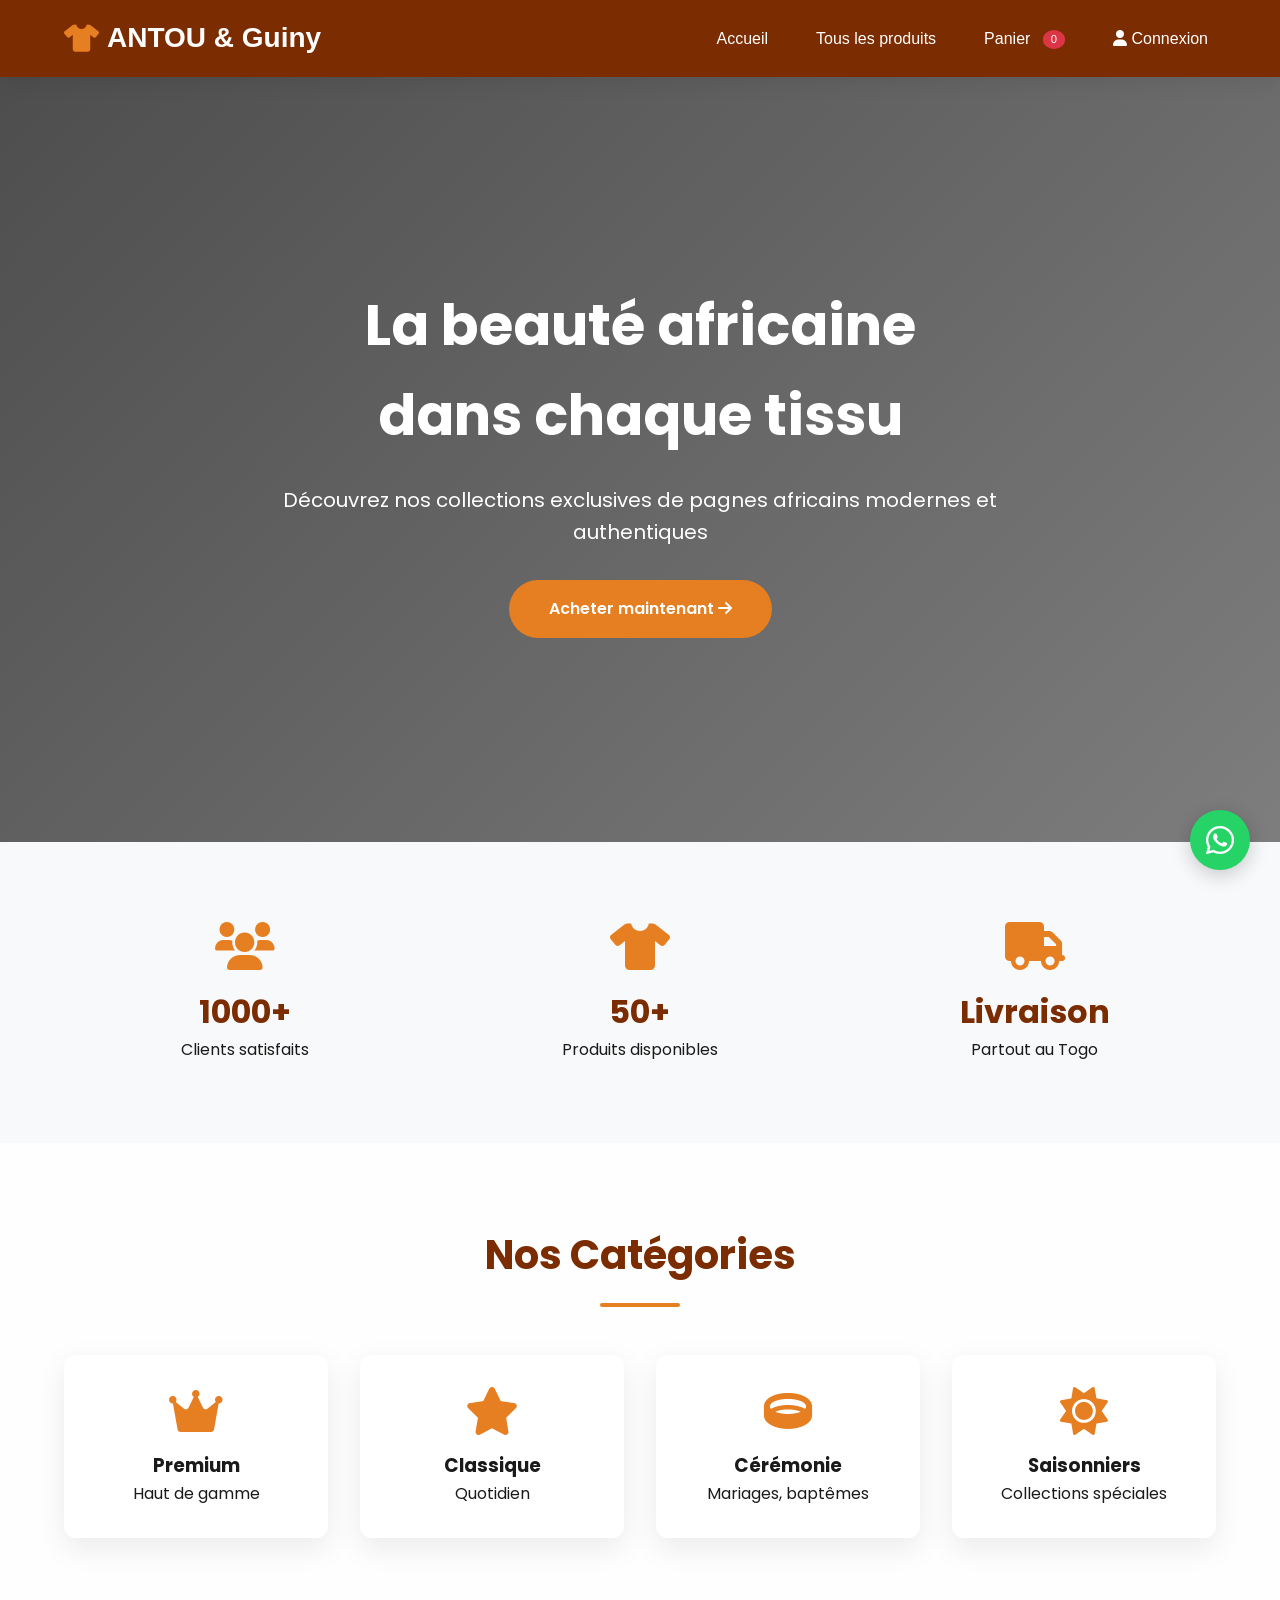
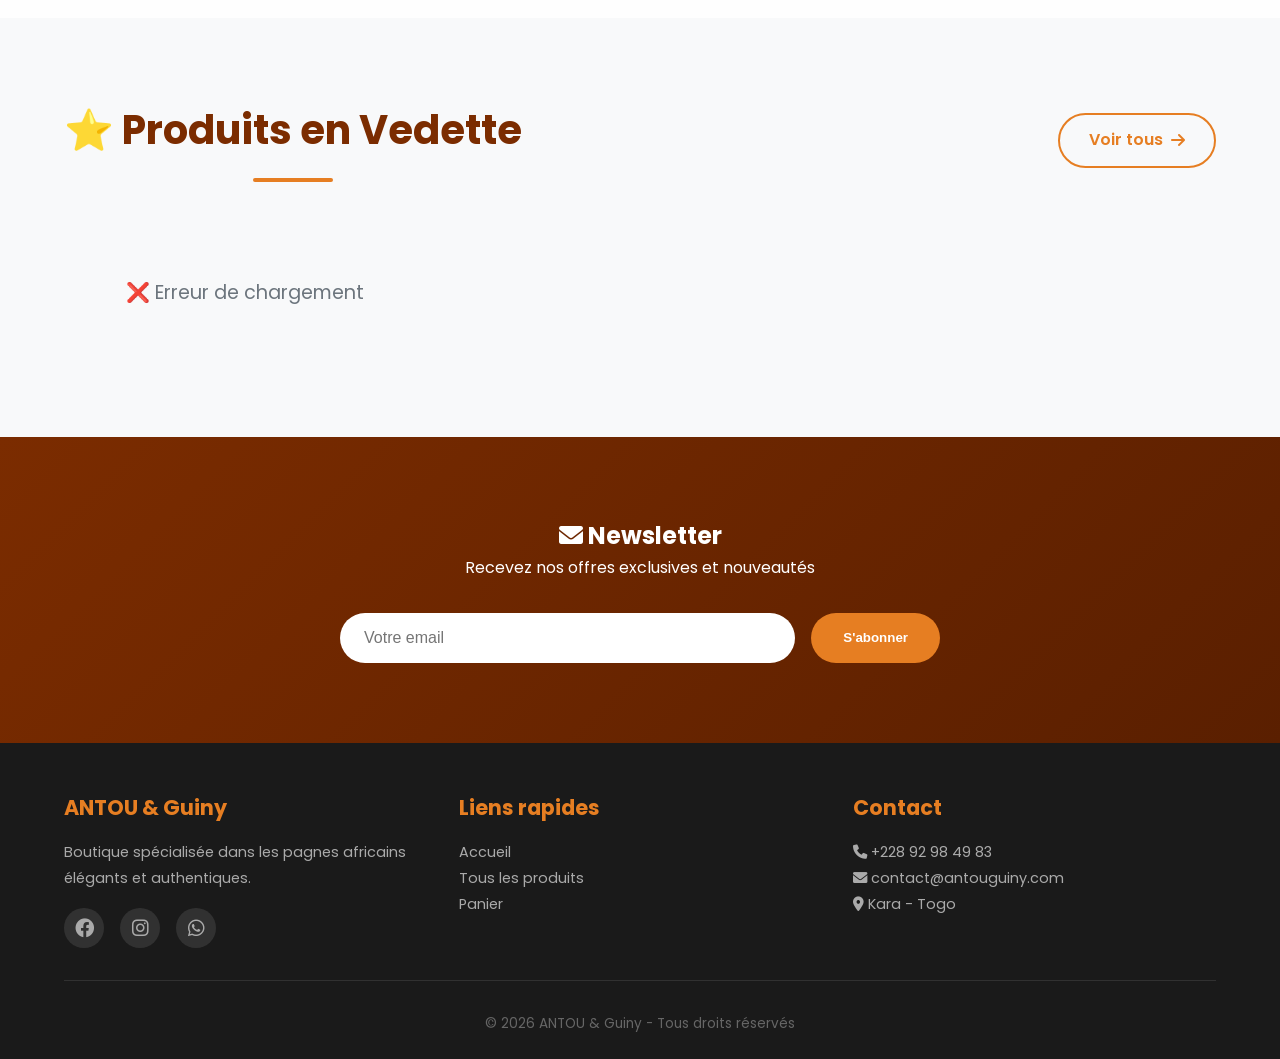
==== commit f09f7ddd: "mise à jour des pages produits" ====
--- a/templates/index.html
+++ b/templates/index.html
@@ -7,9 +7,6 @@
     <link href="https://fonts.googleapis.com/css2?family=Poppins:wght@300;400;500;600;700;800&display=swap" rel="stylesheet">
     <link rel="stylesheet" href="https://cdnjs.cloudflare.com/ajax/libs/font-awesome/6.0.0/css/all.min.css">
     <style>
-        /* ========================================
-           RESET & VARIABLES RESPONSIVES
-        ======================================== */
         * {
             margin: 0;
             padding: 0;
@@ -18,7 +15,7 @@
 
         html {
             scroll-behavior: smooth;
-            font-size: 16px; /* Base pour rem */
+            font-size: 16px;
         }
 
         body {
@@ -46,42 +43,11 @@
             --shadow-hover: 0 20px 40px rgba(0, 0, 0, 0.12);
             --border-radius: 12px;
             --transition: all 0.3s cubic-bezier(0.4, 0, 0.2, 1);
-            
-            /* Tailles responsives */
             --container-padding: clamp(1rem, 5vw, 5rem);
             --section-padding: clamp(3rem, 8vw, 5rem);
         }
 
-        /* ========================================
-           UTILITAIRES RESPONSIVES
-        ======================================== */
-        .container {
-            width: 100%;
-            max-width: 1400px;
-            margin: 0 auto;
-            padding: 0 var(--container-padding);
-        }
-
-        /* Titres responsives */
-        h1 {
-            font-size: clamp(1.8rem, 6vw, 3.5rem);
-        }
-        
-        h2 {
-            font-size: clamp(1.5rem, 5vw, 2.5rem);
-        }
-        
-        h3 {
-            font-size: clamp(1.2rem, 4vw, 1.5rem);
-        }
-        
-        p {
-            font-size: clamp(0.875rem, 3vw, 1rem);
-        }
-
-        /* ========================================
-           HEADER RESPONSIVE
-        ======================================== */
+        /* ========== HEADER ========== */
         header {
             background: var(--primary);
             position: sticky;
@@ -112,10 +78,8 @@
 
         .logo i {
             color: var(--accent);
-            font-size: clamp(1rem, 4vw, 1.5rem);
-        }
-
-        /* Menu hamburger pour mobile */
+        }
+
         .menu-toggle {
             display: none;
             background: none;
@@ -123,7 +87,6 @@
             color: var(--white);
             font-size: 1.8rem;
             cursor: pointer;
-            transition: var(--transition);
         }
 
         nav {
@@ -140,15 +103,15 @@
             font-weight: 500;
             font-size: clamp(0.875rem, 3vw, 1rem);
             padding: 0.5rem;
-            white-space: nowrap;
-        }
-
-        /* ========================================
-           HERO SECTION RESPONSIVE
-        ======================================== */
+        }
+
+        nav a:hover {
+            color: var(--accent);
+        }
+
+        /* ========== HERO ========== */
         .hero {
             min-height: 85vh;
-            height: auto;
             background: linear-gradient(135deg, rgba(0, 0, 0, 0.7), rgba(0, 0, 0, 0.5)), 
                         url('https://images.unsplash.com/photo-1606761568499-6d2451b23c66?w=1920');
             background-size: cover;
@@ -168,9 +131,9 @@
         }
 
         .hero-content h1 {
+            font-size: clamp(1.8rem, 6vw, 3.5rem);
             margin-bottom: clamp(1rem, 4vw, 1.5rem);
             animation: fadeInUp 1s ease;
-            line-height: 1.2;
         }
 
         .hero-content p {
@@ -192,9 +155,12 @@
             animation: fadeInUp 1s ease 0.4s both;
         }
 
-        /* ========================================
-           STATS RESPONSIVE
-        ======================================== */
+        .btn:hover {
+            background: var(--accent-hover);
+            transform: translateY(-3px);
+        }
+
+        /* ========== STATS ========== */
         .stats {
             display: grid;
             grid-template-columns: repeat(auto-fit, minmax(min(250px, 100%), 1fr));
@@ -204,10 +170,6 @@
             text-align: center;
         }
 
-        .stat-item {
-            padding: 1rem;
-        }
-
         .stat-item i {
             font-size: clamp(2rem, 6vw, 3rem);
             color: var(--accent);
@@ -217,12 +179,9 @@
         .stat-item h3 {
             font-size: clamp(1.5rem, 5vw, 2rem);
             color: var(--primary);
-            margin-bottom: 0.5rem;
-        }
-
-        /* ========================================
-           CATEGORIES RESPONSIVE
-        ======================================== */
+        }
+
+        /* ========== CATEGORIES ========== */
         .categories {
             padding: var(--section-padding) var(--container-padding);
         }
@@ -274,10 +233,8 @@
             margin-bottom: 1rem;
         }
 
-        /* ========================================
-           PRODUITS RESPONSIVE
-        ======================================== */
-        .featured, #produits {
+        /* ========== PRODUITS ========== */
+        .featured {
             padding: var(--section-padding) var(--container-padding);
             background: var(--gray-light);
         }
@@ -291,41 +248,36 @@
             gap: 1rem;
         }
 
-        .filters {
-            display: flex;
-            justify-content: space-between;
-            margin-bottom: clamp(1.5rem, 5vw, 3rem);
-            gap: 1rem;
-            flex-wrap: wrap;
-        }
-
-        .search-box {
-            flex: 1;
-            min-width: 200px;
-            display: flex;
+        /* ===== BOUTON "VOIR TOUS" CORRIGÉ (en dehors des media queries) ===== */
+        .view-all-btn {
+            display: inline-flex;
             align-items: center;
-            background: var(--white);
-            border: 2px solid #eee;
+            gap: 0.5rem;
+            background: transparent;
+            border: 2px solid var(--accent);
+            color: var(--accent);
+            padding: clamp(0.6rem, 2.5vw, 0.8rem) clamp(1.2rem, 4vw, 1.8rem);
             border-radius: 50px;
-            padding: 0.8rem 1.5rem;
-            transition: var(--transition);
-        }
-
-        .search-box input {
-            flex: 1;
-            border: none;
-            outline: none;
+            text-decoration: none;
+            font-weight: 600;
+            transition: var(--transition);
             font-size: clamp(0.875rem, 3vw, 1rem);
-            background: transparent;
-        }
-
-        .sort-box select {
-            padding: 0.8rem 1.5rem;
-            border: 2px solid #eee;
-            border-radius: 50px;
-            background: var(--white);
-            font-size: clamp(0.875rem, 3vw, 1rem);
-            cursor: pointer;
+            white-space: nowrap;
+        }
+
+        .view-all-btn:hover {
+            background: var(--accent);
+            color: var(--white);
+            transform: translateY(-2px);
+            box-shadow: 0 5px 15px rgba(230, 126, 34, 0.3);
+        }
+
+        .view-all-btn i {
+            transition: transform 0.3s ease;
+        }
+
+        .view-all-btn:hover i {
+            transform: translateX(5px);
         }
 
         .galerie {
@@ -345,11 +297,20 @@
             flex-direction: column;
         }
 
+        .carte:hover {
+            transform: translateY(-5px);
+            box-shadow: var(--shadow-hover);
+        }
+
         .carte img {
             width: 100%;
             height: clamp(200px, 40vw, 280px);
             object-fit: cover;
             transition: var(--transition);
+        }
+
+        .carte:hover img {
+            transform: scale(1.05);
         }
 
         .badge {
@@ -363,6 +324,10 @@
             font-size: clamp(0.7rem, 2.5vw, 0.75rem);
             font-weight: 600;
             z-index: 1;
+        }
+
+        .badge.vedette {
+            background: #e74c3c;
         }
 
         .carte-content {
@@ -400,9 +365,12 @@
             transition: var(--transition);
         }
 
-        /* ========================================
-           NEWSLETTER RESPONSIVE
-        ======================================== */
+        .commander-btn:hover {
+            background: var(--success-dark);
+            transform: translateY(-2px);
+        }
+
+        /* ========== NEWSLETTER ========== */
         .newsletter {
             background: linear-gradient(135deg, var(--primary), var(--primary-dark));
             color: var(--white);
@@ -442,12 +410,14 @@
             cursor: pointer;
             font-weight: 600;
             transition: var(--transition);
-            font-size: clamp(0.875rem, 3vw, 1rem);
-        }
-
-        /* ========================================
-           FOOTER RESPONSIVE
-        ======================================== */
+        }
+
+        .newsletter-content button:hover {
+            background: var(--accent-hover);
+            transform: translateY(-2px);
+        }
+
+        /* ========== FOOTER ========== */
         footer {
             background: #1a1a1a;
             color: var(--white);
@@ -459,10 +429,6 @@
             grid-template-columns: repeat(auto-fit, minmax(min(250px, 100%), 1fr));
             gap: clamp(1.5rem, 5vw, 2rem);
             margin-bottom: 2rem;
-        }
-
-        .footer-section {
-            text-align: left;
         }
 
         .footer-section h3 {
@@ -478,6 +444,11 @@
             font-size: clamp(0.8rem, 2.5vw, 0.9rem);
             display: block;
             transition: var(--transition);
+        }
+
+        .footer-section a:hover {
+            color: var(--accent);
+            padding-left: 5px;
         }
 
         .social-links {
@@ -499,9 +470,20 @@
             font-size: clamp(1rem, 4vw, 1.2rem);
         }
 
-        /* ========================================
-           WHATSAPP BUTTON RESPONSIVE
-        ======================================== */
+        .social-links a:hover {
+            background: var(--accent);
+            transform: translateY(-3px);
+        }
+
+        .footer-bottom {
+            text-align: center;
+            padding-top: 2rem;
+            border-top: 1px solid rgba(255, 255, 255, 0.1);
+            color: #666;
+            font-size: 0.85rem;
+        }
+
+        /* ========== WHATSAPP ========== */
         .whatsapp {
             position: fixed;
             bottom: clamp(15px, 4vw, 30px);
@@ -521,34 +503,12 @@
             z-index: 100;
         }
 
-        /* ========================================
-           ANIMATIONS
-        ======================================== */
-        @keyframes fadeInUp {
-            from {
-                opacity: 0;
-                transform: translateY(30px);
-            }
-            to {
-                opacity: 1;
-                transform: translateY(0);
-            }
-        }
-
-        @keyframes slideIn {
-            from {
-                transform: translateX(100%);
-                opacity: 0;
-            }
-            to {
-                transform: translateX(0);
-                opacity: 1;
-            }
-        }
-
-        /* ========================================
-           COMPOSANTS JS
-        ======================================== */
+        .whatsapp:hover {
+            transform: scale(1.1);
+            background: var(--success-dark);
+        }
+
+        /* ========== COMPOSANTS ========== */
         .cart-count {
             background: var(--danger);
             color: white;
@@ -571,7 +531,6 @@
             box-shadow: var(--shadow);
             font-weight: 500;
             max-width: 90vw;
-            font-size: clamp(0.8rem, 3vw, 0.9rem);
         }
 
         .loading {
@@ -581,24 +540,44 @@
             color: var(--gray);
         }
 
-        /* ========================================
-           MEDIA QUERIES RESPONSIVES DÉTAILLÉES
-        ======================================== */
-        
-        /* Tablettes (768px - 1024px) */
+        .no-products {
+            text-align: center;
+            padding: 3rem;
+            color: var(--gray);
+            grid-column: 1 / -1;
+        }
+
+        /* ========== ANIMATIONS ========== */
+        @keyframes fadeInUp {
+            from {
+                opacity: 0;
+                transform: translateY(30px);
+            }
+            to {
+                opacity: 1;
+                transform: translateY(0);
+            }
+        }
+
+        @keyframes slideIn {
+            from {
+                transform: translateX(100%);
+                opacity: 0;
+            }
+            to {
+                transform: translateX(0);
+                opacity: 1;
+            }
+        }
+
+        /* ========== MEDIA QUERIES (SANS DUPLICATION) ========== */
         @media (max-width: 1024px) {
             .hero {
                 background-attachment: scroll;
                 min-height: 70vh;
             }
-            
-            .galerie {
-                grid-template-columns: repeat(auto-fill, minmax(min(250px, 100%), 1fr));
-                gap: 1.5rem;
-            }
-        }
-
-        /* Mobiles (jusqu'à 768px) */
+        }
+
         @media (max-width: 768px) {
             .menu-toggle {
                 display: block;
@@ -642,11 +621,6 @@
                 gap: 2rem;
             }
             
-            .categories-grid {
-                grid-template-columns: repeat(auto-fit, minmax(min(180px, 100%), 1fr));
-                gap: 1rem;
-            }
-            
             .produits-header {
                 flex-direction: column;
                 text-align: center;
@@ -654,20 +628,7 @@
             
             .view-all-btn {
                 width: 100%;
-                text-align: center;
                 justify-content: center;
-            }
-            
-            .filters {
-                flex-direction: column;
-            }
-            
-            .search-box {
-                width: 100%;
-            }
-            
-            .sort-box select {
-                width: 100%;
             }
             
             .footer-content {
@@ -684,7 +645,6 @@
             }
         }
 
-        /* Petits mobiles (jusqu'à 480px) */
         @media (max-width: 480px) {
             :root {
                 --container-padding: 1rem;
@@ -695,19 +655,6 @@
                 font-size: 1.8rem;
             }
             
-            .hero-content p {
-                font-size: 0.9rem;
-            }
-            
-            .btn {
-                padding: 0.7rem 1.5rem;
-                font-size: 0.9rem;
-            }
-            
-            .carte img {
-                height: 200px;
-            }
-            
             .newsletter-content form {
                 flex-direction: column;
             }
@@ -717,90 +664,36 @@
                 width: 100%;
                 border-radius: 50px;
             }
-            
-            .toast {
-                left: 15px;
-                right: 15px;
-                bottom: 80px;
-                text-align: center;
-            }
-        }
-
-        /* Grands écrans (1400px+) */
+        }
+
         @media (min-width: 1400px) {
-            .container {
-                max-width: 1400px;
-            }
-            
-            .hero-content h1 {
-                font-size: 4rem;
-            }
-            
             .galerie {
                 grid-template-columns: repeat(4, 1fr);
             }
         }
 
-        /* Orientation paysage sur mobile */
-        @media (max-width: 768px) and (orientation: landscape) {
-            .hero {
-                min-height: auto;
-                padding: 3rem var(--container-padding);
-            }
-            
-            .stats {
-                gap: 1rem;
-            }
-        }
-
-        /* Support pour les écrans tactiles */
         @media (hover: none) {
+            .carte:hover,
             .categorie-card:hover,
-            .carte:hover {
+            .btn:hover,
+            .commander-btn:hover,
+            .view-all-btn:hover {
                 transform: none;
             }
-            
-            .btn:hover,
-            .commander-btn:hover {
-                transform: none;
-            }
-        }
-
-        /* Mode sombre automatique (optionnel) */
-        @media (prefers-color-scheme: dark) {
-            body:not(.light-mode) {
-                background: #1a1a1a;
-                color: #f5f5f5;
-            }
-            
-            body:not(.light-mode) .carte,
-            body:not(.light-mode) .categorie-card {
-                background: #2d2d2d;
-            }
-            
-            body:not(.light-mode) .search-box,
-            body:not(.light-mode) .sort-box select {
-                background: #2d2d2d;
-                border-color: #444;
-                color: #f5f5f5;
-            }
-        }
-
-        /* Améliorations d'accessibilité */
+        }
+
         @media (prefers-reduced-motion: reduce) {
             *,
             *::before,
             *::after {
                 animation-duration: 0.01ms !important;
-                animation-iteration-count: 1 !important;
                 transition-duration: 0.01ms !important;
-                scroll-behavior: auto !important;
             }
         }
     </style>
 </head>
 <body>
-
+    <!-- Le HTML reste identique -->
     <header>
         <div class="header-container">
             <div class="logo">
@@ -944,7 +837,6 @@
             });
         }
         
-        // Fermer le menu au clic sur un lien (mobile)
         const navLinks = document.querySelectorAll('nav a');
         navLinks.forEach(link => {
             link.addEventListener('click', () => {
@@ -1078,7 +970,6 @@
             e.target.reset();
         });
         
-        // Détection du redimensionnement pour fermer le menu mobile
         window.addEventListener('resize', () => {
             if (window.innerWidth > 768) {
                 if (mainNav) mainNav.classList.remove('active');
